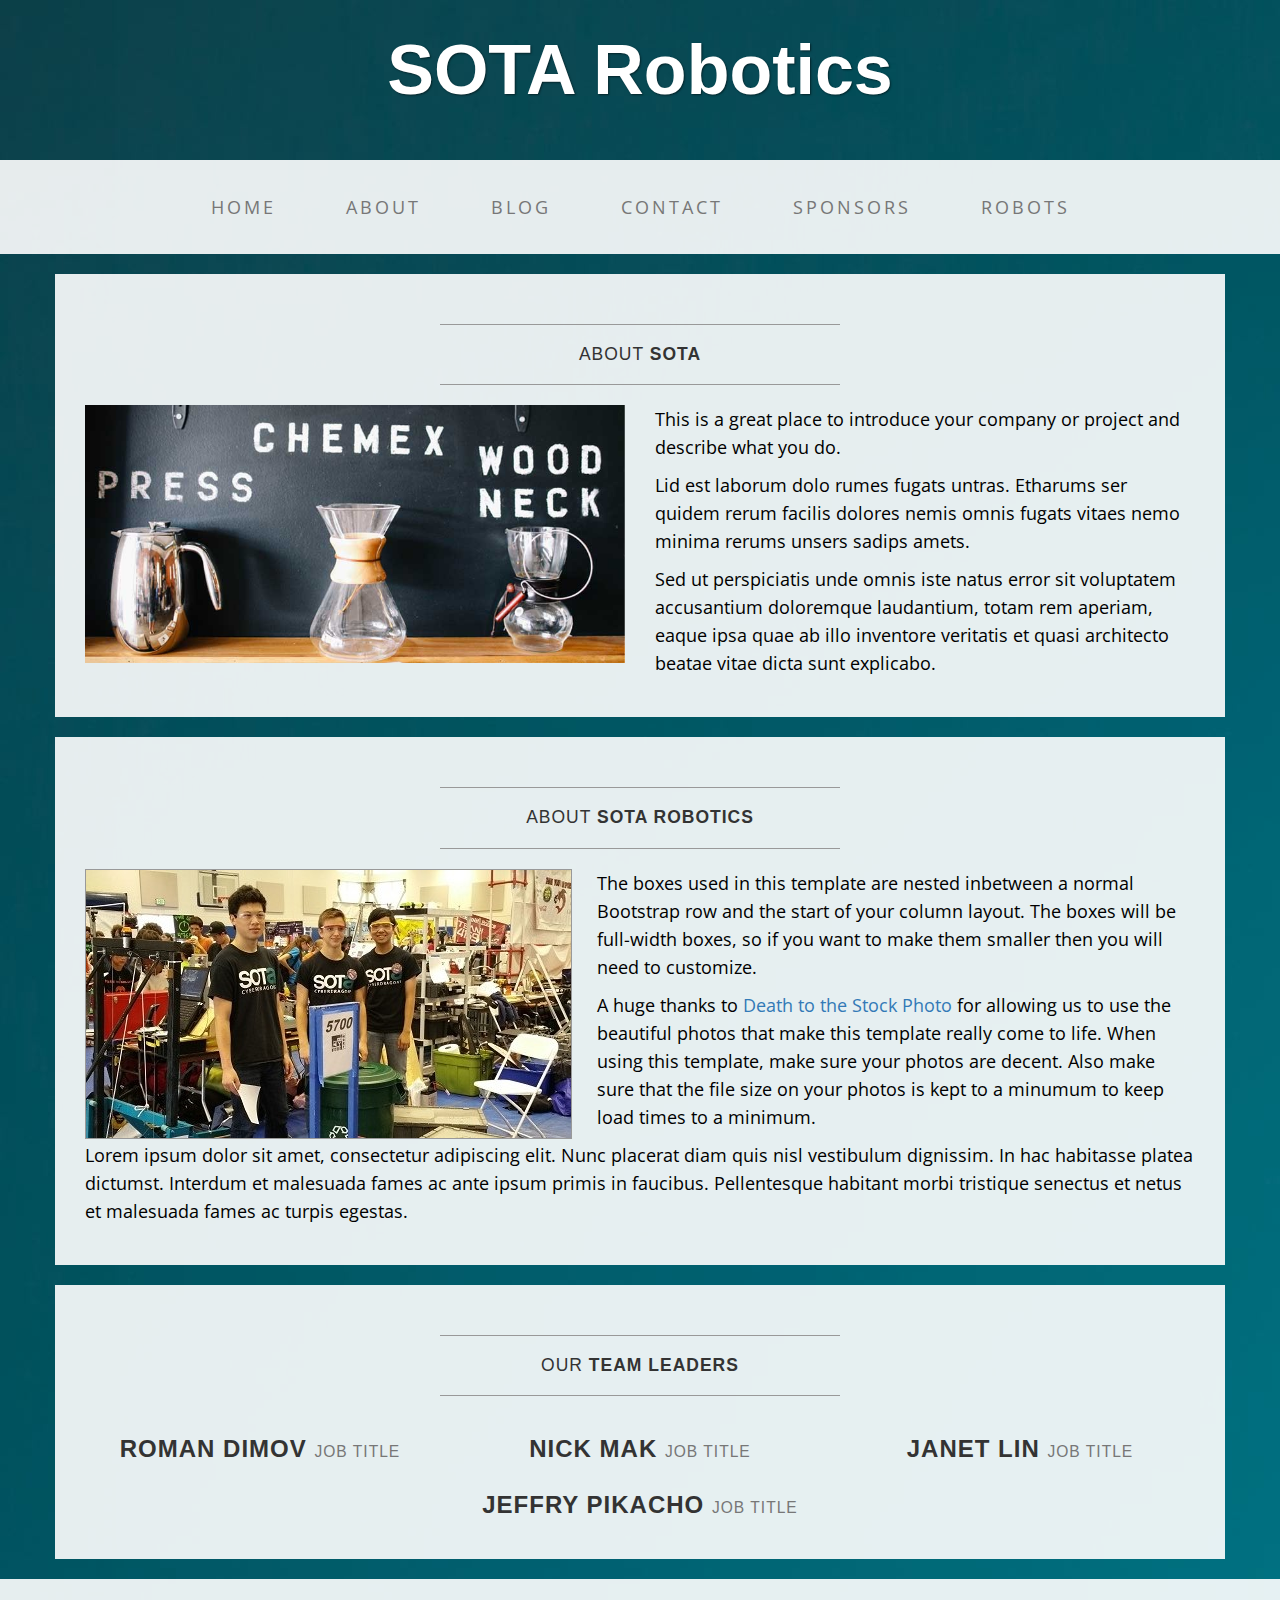
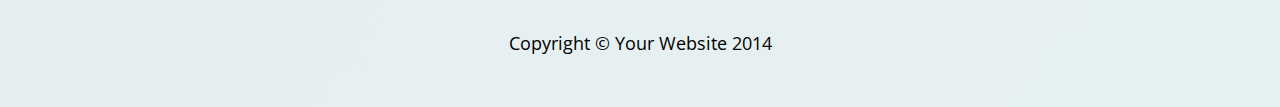
==== about.html @ 7e1e38b8 "Website" ====
<!DOCTYPE html>
<html lang="en">

<head>

    <meta charset="utf-8">
    <meta http-equiv="X-UA-Compatible" content="IE=edge">
    <meta name="viewport" content="width=device-width, initial-scale=1">
    <meta name="description" content="">
    <meta name="author" content="">

    <title>About - Business Casual - Start Bootstrap Theme</title>

    <!-- Bootstrap Core CSS -->
    <link href="css/bootstrap.min.css" rel="stylesheet">

    <!-- Custom CSS -->
    <link href="css/business-casual.css" rel="stylesheet">

    <!-- Fonts -->
    <link href="http://fonts.googleapis.com/css?family=Open+Sans:300italic,400italic,600italic,700italic,800italic,400,300,600,700,800" rel="stylesheet" type="text/css">
    <link href="http://fonts.googleapis.com/css?family=Josefin+Slab:100,300,400,600,700,100italic,300italic,400italic,600italic,700italic" rel="stylesheet" type="text/css">

    <!-- HTML5 Shim and Respond.js IE8 support of HTML5 elements and media queries -->
    <!-- WARNING: Respond.js doesn't work if you view the page via file:// -->
    <!--[if lt IE 9]>
        <script src="https://oss.maxcdn.com/libs/html5shiv/3.7.0/html5shiv.js"></script>
        <script src="https://oss.maxcdn.com/libs/respond.js/1.4.2/respond.min.js"></script>
    <![endif]-->

</head>

<body>

    <div class="brand">SOTA Robotics</div>
    <div class="address-bar"></div>

    <!-- Navigation -->
    <nav class="navbar navbar-default" role="navigation">
        <div class="container">
            <!-- Brand and toggle get grouped for better mobile display -->
            <div class="navbar-header">
                <button type="button" class="navbar-toggle" data-toggle="collapse" data-target="#bs-example-navbar-collapse-1">
                    <span class="sr-only">Toggle navigation</span>
                    <span class="icon-bar"></span>
                    <span class="icon-bar"></span>
                    <span class="icon-bar"></span>
                </button>
                <!-- navbar-brand is hidden on larger screens, but visible when the menu is collapsed -->
                <a class="navbar-brand" href="index.html">Business Casual</a>
            </div>
            <!-- Collect the nav links, forms, and other content for toggling -->
            <div class="collapse navbar-collapse" id="bs-example-navbar-collapse-1">
                <ul class="nav navbar-nav">
                    <li>
                        <a href="index.html">Home</a>
                    </li>
                    <li>
                        <a href="about.html">About</a>
                    </li>
                    <li>
                        <a href="blog.html">Blog</a>
                    </li>
                    <li>
                        <a href="contact.html">Contact</a>
                    </li>
                    <li>
                        <a href="Sponsers.html">Sponsors</a>
                    </li>
                    <li>
                        <a href="Robots.html">Robots</a>
                    </li>
                </ul>
            </div>
            <!-- /.navbar-collapse -->
        </div>
        <!-- /.container -->
    </nav>

    <div class="container">

        <div class="row">
            <div class="box">
                <div class="col-lg-12">
                    <hr>
                    <h2 class="intro-text text-center">About
                        <strong>SOTA</strong>
                    </h2>
                    <hr>
                </div>
                <div class="col-md-6">
                    <img class="img-responsive img-border-left" src="img/slide-2.jpg" alt="">
                </div>
                <div class="col-md-6">
                    <p>This is a great place to introduce your company or project and describe what you do.</p>
                    <p>Lid est laborum dolo rumes fugats untras. Etharums ser quidem rerum facilis dolores nemis omnis fugats vitaes nemo minima rerums unsers sadips amets.</p>
                    <p>Sed ut perspiciatis unde omnis iste natus error sit voluptatem accusantium doloremque laudantium, totam rem aperiam, eaque ipsa quae ab illo inventore veritatis et quasi architecto beatae vitae dicta sunt explicabo.</p>
                </div>
                <div class="clearfix"></div>
            </div>
        </div>

        <div class="row">
            <div class="box">
                <div class="col-lg-12"  color= "#66ccff">
                    <hr>
                    <h2 class="intro-text text-center">About
                        <strong>Sota Robotics</strong>
                    </h2>
                    <hr>
                    <img class="img-responsive img-border img-left" src="img/CalGame13.jpg" alt="">
                    <hr class="visible-xs">
                    <p>The boxes used in this template are nested inbetween a normal Bootstrap row and the start of your column layout. The boxes will be full-width boxes, so if you want to make them smaller then you will need to customize.</p>
                    <p>A huge thanks to <a href="http://join.deathtothestockphoto.com/" target="_blank">Death to the Stock Photo</a> for allowing us to use the beautiful photos that make this template really come to life. When using this template, make sure your photos are decent. Also make sure that the file size on your photos is kept to a minumum to keep load times to a minimum.</p>
                    <p>Lorem ipsum dolor sit amet, consectetur adipiscing elit. Nunc placerat diam quis nisl vestibulum dignissim. In hac habitasse platea dictumst. Interdum et malesuada fames ac ante ipsum primis in faucibus. Pellentesque habitant morbi tristique senectus et netus et malesuada fames ac turpis egestas.</p>
                </div>
            </div>
        </div>

        <div class="row">
            <div class="box">
                <div class="col-lg-12">
                    <hr>
                    <h2 class="intro-text text-center">Our
                        <strong>Team Leaders</strong>
                    </h2>
                    <hr>
                </div>
                <div class="col-sm-4 text-center">
                    <img class="img-responsive" src="http://placehold.it/750x450" alt="">
                    <h3>Roman Dimov
                        <small>Job Title</small>
                    </h3>
                </div>
                <div class="col-sm-4 text-center">
                    <img class="img-responsive" src="http://placehold.it/750x450" alt="">
                    <h3>Nick Mak
                        <small>Job Title</small>
                    </h3>
                </div>
                <div class="col-sm-4 text-center">
                    <img class="img-responsive" src="http://placehold.it/750x450" alt="">
                    <h3>Janet Lin
                        <small>Job Title</small>
                    </h3>
                </div>
                <div class="col-sm-4 text-center">
                    <img class="img-responsive" src="" alt="">
                    <h3>
                        <small></small>
                    </h3>
                </div>
                <div class="col-sm-4 text-center">
                    <img class="img-responsive" src="http://placehold.it/750x450" alt="">
                    <h3>Jeffry Pikacho
                        <small>Job Title</small>
                    </h3>
                </div>
                <div class="clearfix"></div>
            </div>
        </div>

    </div>
    <!-- /.container -->

    <footer>
        <div class="container">
            <div class="row">
                <div class="col-lg-12 text-center">
                    <p>Copyright &copy; Your Website 2014</p>
                </div>
            </div>
        </div>
    </footer>

    <!-- jQuery -->
    <script src="js/jquery.js"></script>

    <!-- Bootstrap Core JavaScript -->
    <script src="js/bootstrap.min.js"></script>

</body>

</html>
---- css/business-casual.css ----
/*!
 * Start Bootstrap - Business Casual Bootstrap Theme (http://startbootstrap.com)
 * Code licensed under the Apache License v2.0.
 * For details, see http://www.apache.org/licenses/LICENSE-2.0.
 */

body {
    font-family: "Open Sans","Roboto",Helvetica,Arial,sans-serif;
    background: url('../img/Background/Nelson.jpg');
    background-repeat:repeat;
}

h1,
h2,
h3,
h4,
h5,
h6 {
    text-transform: uppercase;
    font-family: "Roboto",Helvetica,Arial,sans-serif;
    font-weight: 700;
    letter-spacing: 1px;
}

p {
    font-size: 1.25em;
    line-height: 1.6;
    color: #000;
}

hr {
    max-width: 400px;
    border-color: #999999;
}

.brand,
.address-bar {
    display: none;
}

.navbar-brand {
    text-transform: uppercase;
    font-weight: 900;
    letter-spacing: 2px;
    
}

.navbar-nav {
    text-transform: uppercase;
    font-weight: 400;
    letter-spacing: 3px;
}

.img-full {
    min-width: 100%;
}

.brand-before,
.brand-name {
    text-transform: capitalize;
}

.brand-before {
    margin: 15px 0;
}

.brand-name {
    margin: 0;
    font-size: 4em;
}

.tagline-divider {
    margin: 15px auto 3px;
    max-width: 250px;
    border-color: #999999;
}

.box {
    margin-bottom: 20px;
    padding: 30px 15px;
    background: #fff;
    background: rgba(255,255,255,0.9);
    /*background-color: #66ccff;*/
}

.intro-text {
    text-transform: uppercase;
    font-size: 1.25em;
    font-weight: 400;
    letter-spacing: 1px;
}

.img-border {
    float: none;
    margin: 0 auto 0;
    border: #999999 solid 1px;
}

.img-left {
    float: none;
    margin: 0 auto 0;
}

footer {
    background: #fff;
    background: rgba(255,255,255,0.9);
   /* background-color: #66ccff; */
}

footer p {
    margin: 0;
    padding: 50px 0;
}

@media screen and (min-width:768px) {
    .brand {
        display: inherit;
        margin: 0;
        padding: 30px 0 10px;
        text-align: center;
        text-shadow: 1px 1px 2px rgba(0,0,0,0.5);
        font-family: "Roboto",Helvetica,Arial,sans-serif;
        font-size: 5em;
        font-weight: 700;
        line-height: normal;
        color: #fff;
    }

    .top-divider {
        margin-top: 0;
    }

    .img-left {
        float: left;
        margin-right: 25px;
    }

    .address-bar {
        display: inherit;
        margin: 0;
        padding: 0 0 40px;
        text-align: center;
        text-shadow: 1px 1px 2px rgba(0,0,0,0.5);
        text-transform: uppercase;
        font-size: 1.25em;
        font-weight: 400;
        letter-spacing: 3px;
        color: #fff;
    }

    .navbar {
        border-radius: 0;
    }

    .navbar-header {
        display: none;
    }

    .navbar {
        min-height: 0;
    }

    .navbar-default {
        border: none;
        background: #fff;
        background: rgba(255,255,255,0.9);
       /* background-color: #66ccff; */

    }

    .nav>li>a {
        padding: 35px;
    }

    .navbar-nav>li>a {
        line-height: normal;
    }

    .navbar-nav {
        display: table;
        float: none;
        margin: 0 auto;
        table-layout: fixed;
        font-size: 1.25em;
    }
}

@media screen and (min-width:1200px) {
    .box:after {
        content: '';
        display: table;
        clear: both;
    }
}
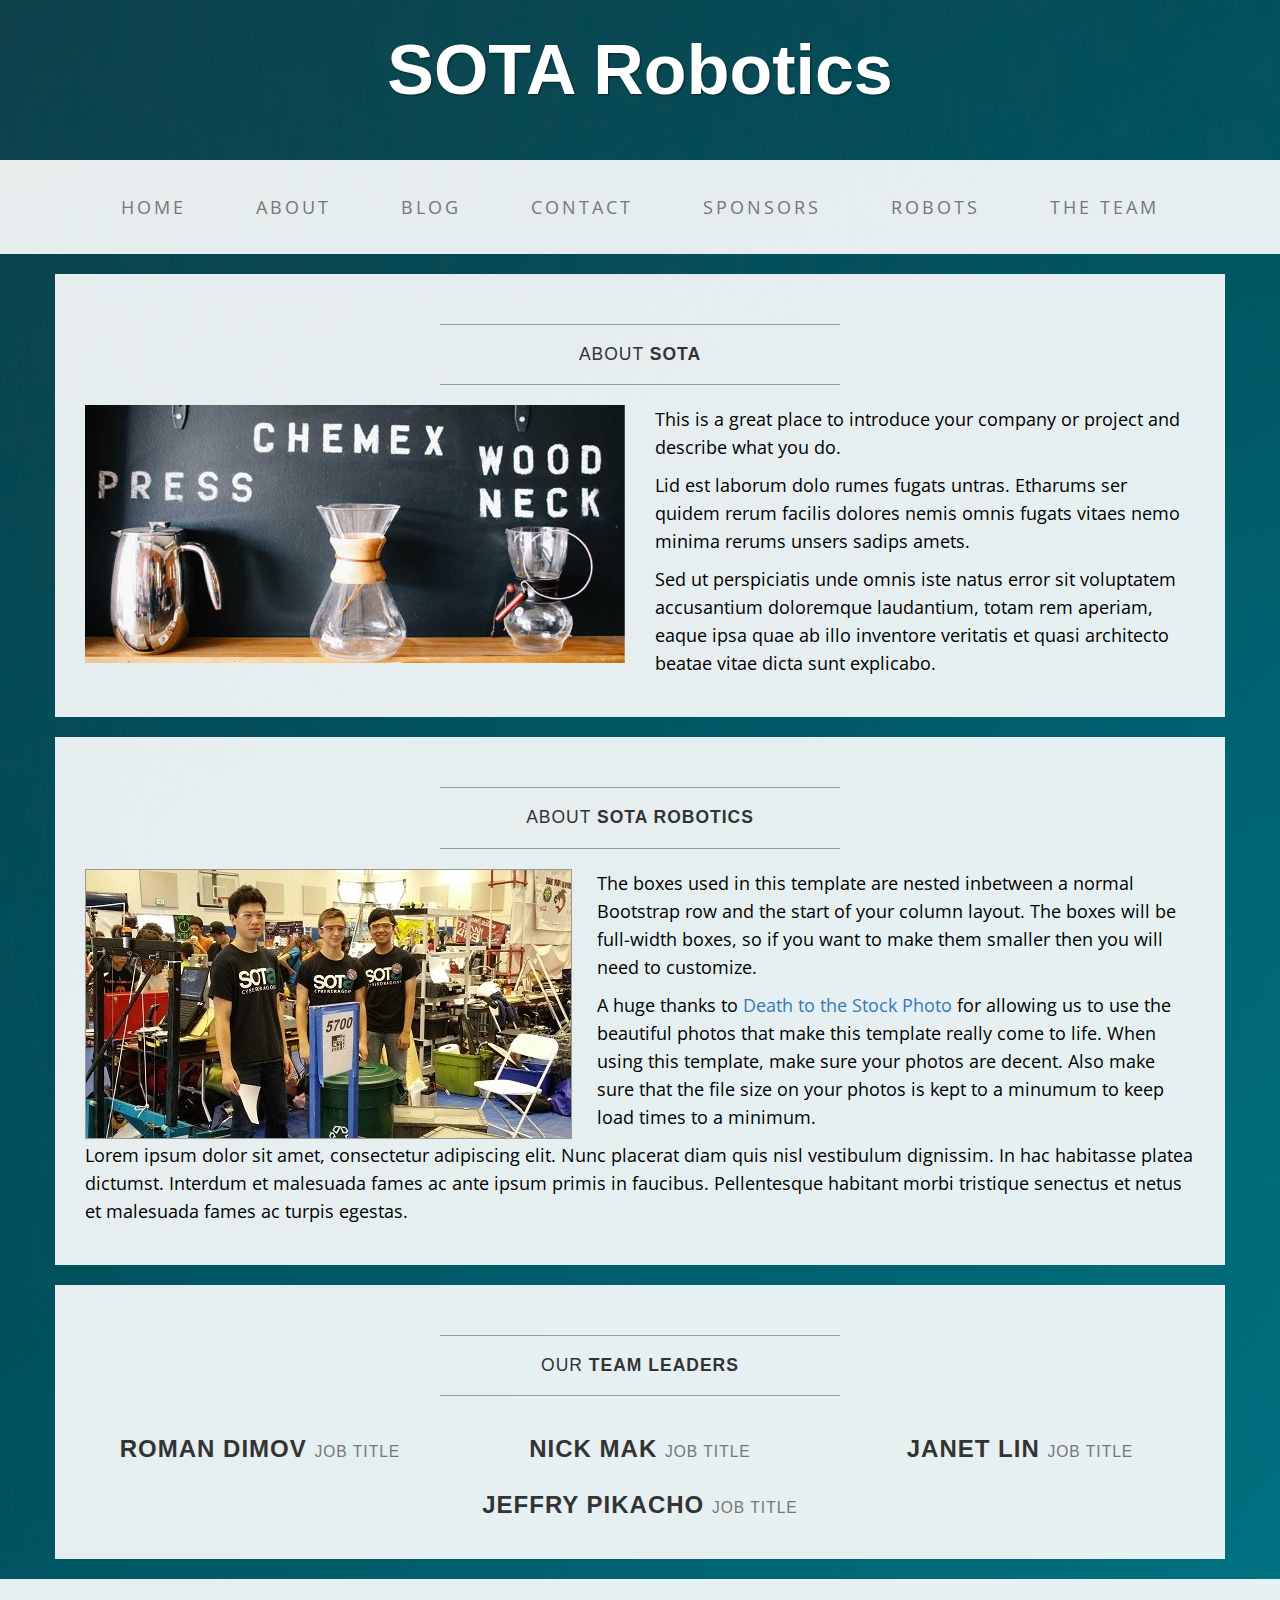
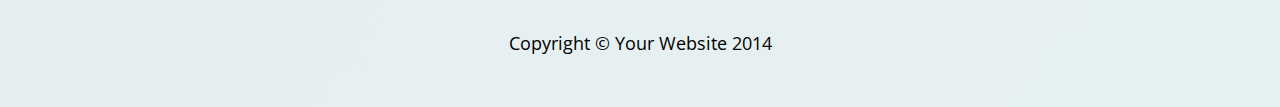
==== commit abf88d79: "Added files via upload" ====
--- a/about.html
+++ b/about.html
@@ -69,6 +69,9 @@
                     </li>
                     <li>
                         <a href="Robots.html">Robots</a>
+                    </li>
+                    <li>
+                        <a href="The Team.html">The Team</a>
                     </li>
                 </ul>
             </div>
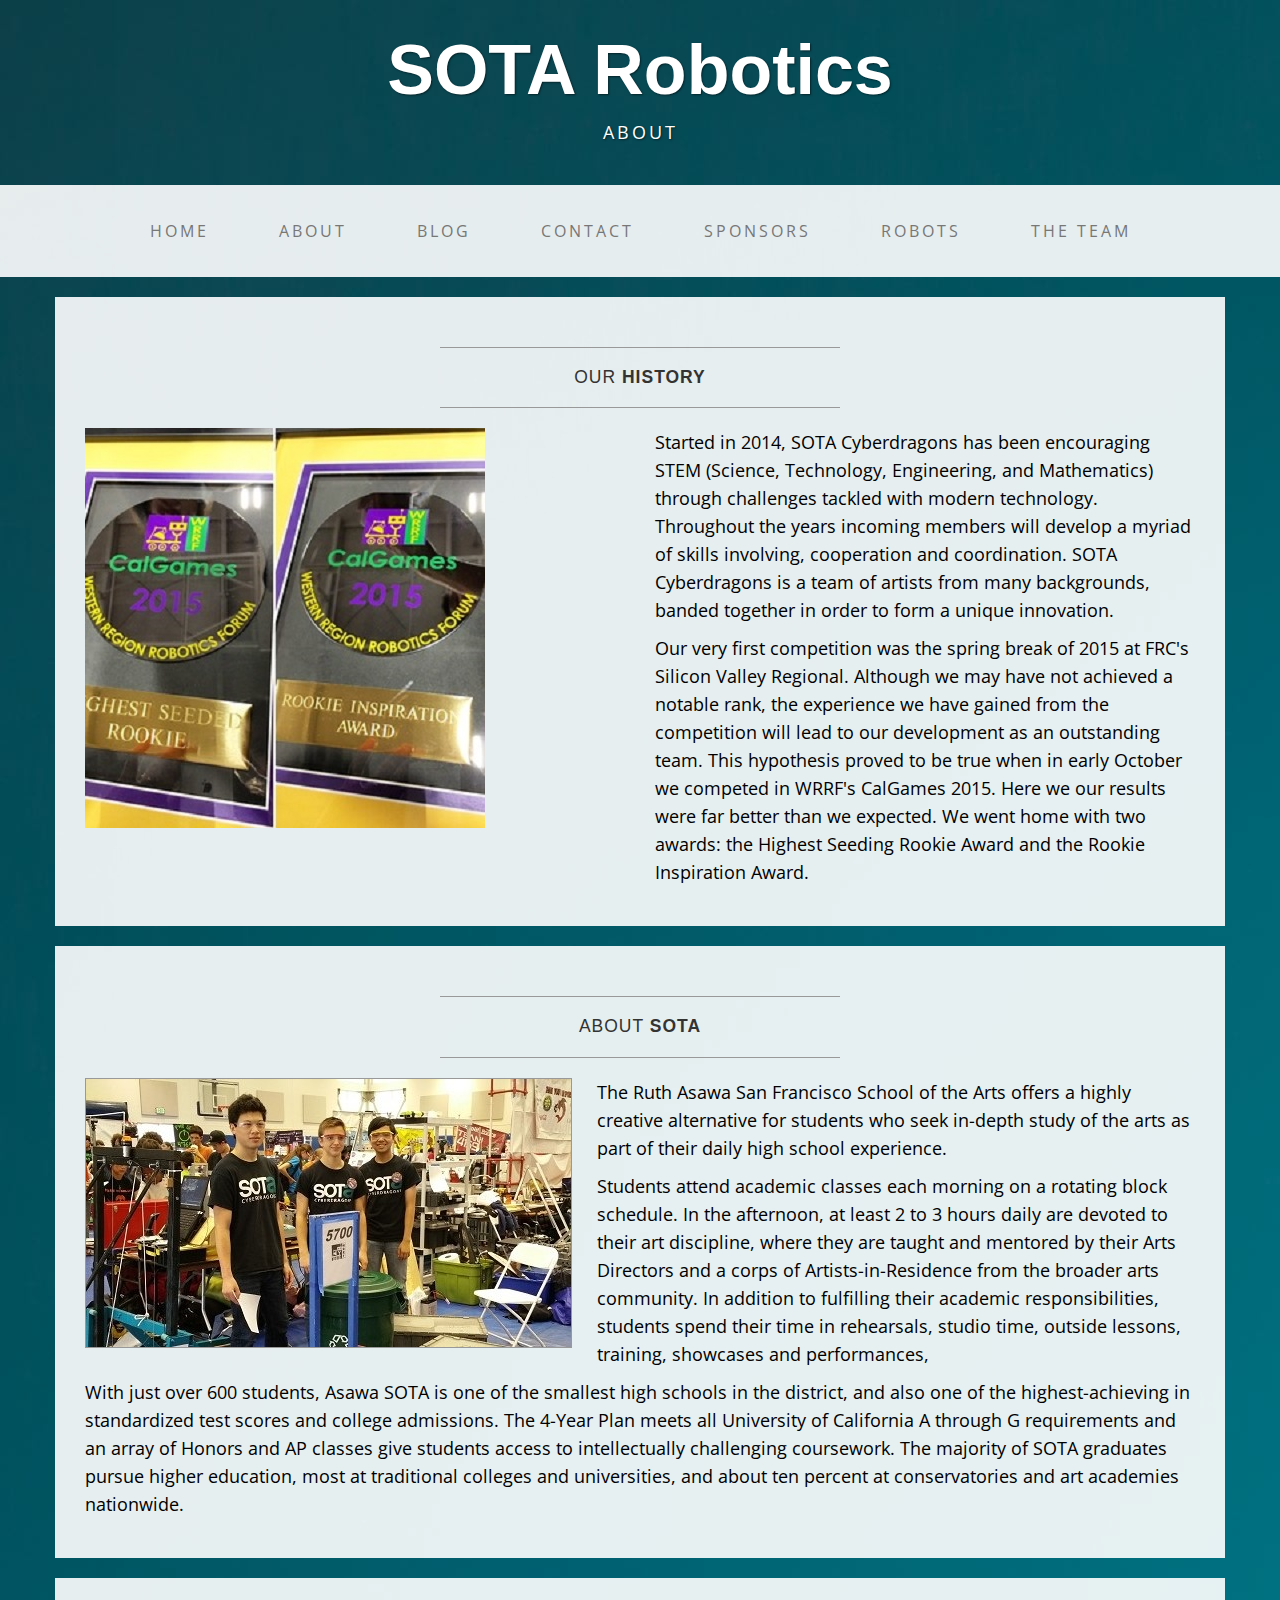
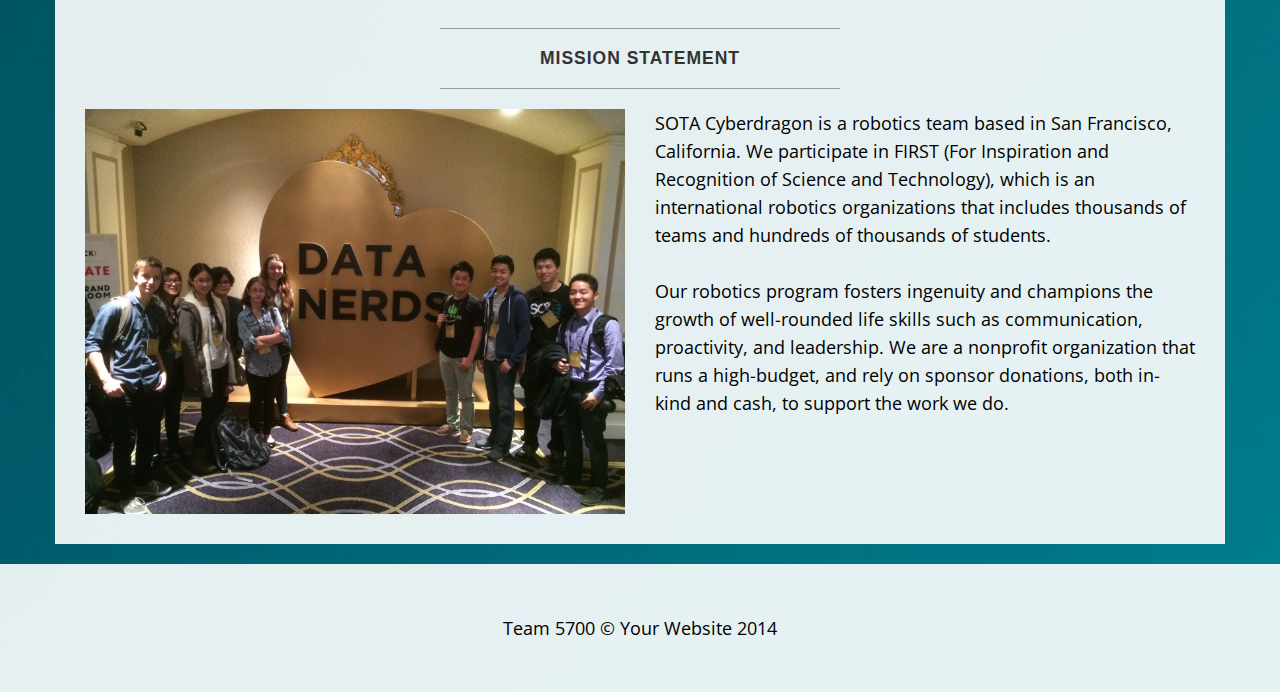
==== commit c7b4a1af: "4-23-16" ====
--- a/about.html
+++ b/about.html
@@ -33,7 +33,7 @@
 <body>
 
     <div class="brand">SOTA Robotics</div>
-    <div class="address-bar"></div>
+    <div class="address-bar">About</div>
 
     <!-- Navigation -->
     <nav class="navbar navbar-default" role="navigation">
@@ -86,18 +86,18 @@
             <div class="box">
                 <div class="col-lg-12">
                     <hr>
-                    <h2 class="intro-text text-center">About
-                        <strong>SOTA</strong>
+                    <h2 class="intro-text text-center">Our
+                        <strong>History</strong>
                     </h2>
                     <hr>
                 </div>
                 <div class="col-md-6">
-                    <img class="img-responsive img-border-left" src="img/slide-2.jpg" alt="">
+                    <img class="img-responsive img-border-left" src="img/awards.jpe" alt="">
                 </div>
                 <div class="col-md-6">
-                    <p>This is a great place to introduce your company or project and describe what you do.</p>
-                    <p>Lid est laborum dolo rumes fugats untras. Etharums ser quidem rerum facilis dolores nemis omnis fugats vitaes nemo minima rerums unsers sadips amets.</p>
-                    <p>Sed ut perspiciatis unde omnis iste natus error sit voluptatem accusantium doloremque laudantium, totam rem aperiam, eaque ipsa quae ab illo inventore veritatis et quasi architecto beatae vitae dicta sunt explicabo.</p>
+                    <p>Started in 2014, SOTA Cyberdragons has been encouraging STEM (Science, Technology, Engineering, and Mathematics) through challenges tackled with modern technology. Throughout the years incoming members will develop a myriad of skills involving, cooperation and coordination. SOTA Cyberdragons is a team of artists from many backgrounds, banded together in order to form a unique innovation.</p>
+                    <p>Our very first competition was the spring break of 2015 at FRC's Silicon Valley Regional. Although we may have not achieved a notable rank, the experience we have gained from the competition will lead to our development as an outstanding team. This hypothesis proved to be true when in early October we competed in WRRF's CalGames 2015. Here we our results were far better than we expected. We went home with two awards: the Highest Seeding Rookie Award and the Rookie Inspiration Award.</p>
+                    <p></p>
                 </div>
                 <div class="clearfix"></div>
             </div>
@@ -108,14 +108,14 @@
                 <div class="col-lg-12"  color= "#66ccff">
                     <hr>
                     <h2 class="intro-text text-center">About
-                        <strong>Sota Robotics</strong>
+                        <strong>Sota </strong>
                     </h2>
                     <hr>
                     <img class="img-responsive img-border img-left" src="img/CalGame13.jpg" alt="">
                     <hr class="visible-xs">
-                    <p>The boxes used in this template are nested inbetween a normal Bootstrap row and the start of your column layout. The boxes will be full-width boxes, so if you want to make them smaller then you will need to customize.</p>
-                    <p>A huge thanks to <a href="http://join.deathtothestockphoto.com/" target="_blank">Death to the Stock Photo</a> for allowing us to use the beautiful photos that make this template really come to life. When using this template, make sure your photos are decent. Also make sure that the file size on your photos is kept to a minumum to keep load times to a minimum.</p>
-                    <p>Lorem ipsum dolor sit amet, consectetur adipiscing elit. Nunc placerat diam quis nisl vestibulum dignissim. In hac habitasse platea dictumst. Interdum et malesuada fames ac ante ipsum primis in faucibus. Pellentesque habitant morbi tristique senectus et netus et malesuada fames ac turpis egestas.</p>
+                    <p>The Ruth Asawa San Francisco School of the Arts offers a highly creative alternative for students who seek in-depth study of the arts as part of their daily high school experience. </p>
+                    <p>Students attend academic classes each morning on a rotating block schedule. In the afternoon, at least 2 to 3 hours daily are devoted to their art discipline, where they are taught and mentored by their Arts Directors and a corps of Artists-in-Residence from the broader arts community. In addition to fulfilling their academic responsibilities, students spend their time in rehearsals, studio time, outside lessons, training, showcases and performances,</p>
+                    <p>With just over 600 students, Asawa SOTA is one of the smallest high schools in the district, and also one of the highest-achieving in standardized test scores and college admissions. The 4-Year Plan meets all University of California A through G requirements and an array of Honors and AP classes give students access to intellectually challenging coursework. The majority of SOTA graduates pursue higher education, most at traditional colleges and universities, and about ten percent at conservatories and art academies nationwide. </p>
                 </div>
             </div>
         </div>
@@ -124,40 +124,18 @@
             <div class="box">
                 <div class="col-lg-12">
                     <hr>
-                    <h2 class="intro-text text-center">Our
-                        <strong>Team Leaders</strong>
+                    <h2 class="intro-text text-center">
+                        <strong>Mission Statement</strong>
                     </h2>
                     <hr>
                 </div>
-                <div class="col-sm-4 text-center">
-                    <img class="img-responsive" src="http://placehold.it/750x450" alt="">
-                    <h3>Roman Dimov
-                        <small>Job Title</small>
-                    </h3>
+                <div class="col-md-6">
+                    <img class="img-responsive img-border-left" src="img/DataN.jpg" alt="">
                 </div>
-                <div class="col-sm-4 text-center">
-                    <img class="img-responsive" src="http://placehold.it/750x450" alt="">
-                    <h3>Nick Mak
-                        <small>Job Title</small>
-                    </h3>
-                </div>
-                <div class="col-sm-4 text-center">
-                    <img class="img-responsive" src="http://placehold.it/750x450" alt="">
-                    <h3>Janet Lin
-                        <small>Job Title</small>
-                    </h3>
-                </div>
-                <div class="col-sm-4 text-center">
-                    <img class="img-responsive" src="" alt="">
-                    <h3>
-                        <small></small>
-                    </h3>
-                </div>
-                <div class="col-sm-4 text-center">
-                    <img class="img-responsive" src="http://placehold.it/750x450" alt="">
-                    <h3>Jeffry Pikacho
-                        <small>Job Title</small>
-                    </h3>
+                <div class="col-md-6">
+                   <!-- <p>This is a great place to introduce your company or project and describe what you do.</p>  -->
+                    <p>SOTA Cyberdragon is a robotics team based in San Francisco, California. We participate in FIRST (For Inspiration and Recognition of Science and Technology), which is an international robotics organizations that includes thousands of teams and hundreds of thousands of students. <br><br>Our robotics program fosters ingenuity and champions the growth of well-rounded life skills such as communication, proactivity, and leadership. We are a nonprofit organization that runs a high-budget, and rely on sponsor donations, both in-kind and cash, to support the work we do.</p>
+                    <p></p>
                 </div>
                 <div class="clearfix"></div>
             </div>
@@ -170,7 +148,7 @@
         <div class="container">
             <div class="row">
                 <div class="col-lg-12 text-center">
-                    <p>Copyright &copy; Your Website 2014</p>
+                    <p>Team 5700 &copy; Your Website 2014</p>
                 </div>
             </div>
         </div>
--- a/css/business-casual.css
+++ b/css/business-casual.css
@@ -100,6 +100,26 @@
     float: none;
     margin: 0 auto 0;
 }
+
+.pic{
+   /* width:400px;
+    height:217px; */
+}
+.text{
+   /* width:340px;
+    height:217px; */
+    background:#FFF; 
+    opacity:0;
+}
+.pic:hover .text{
+    opacity:1.0;
+    text-align:justify;
+    color:#000000;
+    font-weight:700;
+    font-family: "Times New Roman",Times,serif;
+    padding:30px;
+}
+
 
 footer {
     background: #fff;
@@ -181,7 +201,7 @@
         float: none;
         margin: 0 auto;
         table-layout: fixed;
-        font-size: 1.25em;
+        font-size: 1.15em;
     }
 }
 
@@ -191,4 +211,4 @@
         display: table;
         clear: both;
     }
-}+}
